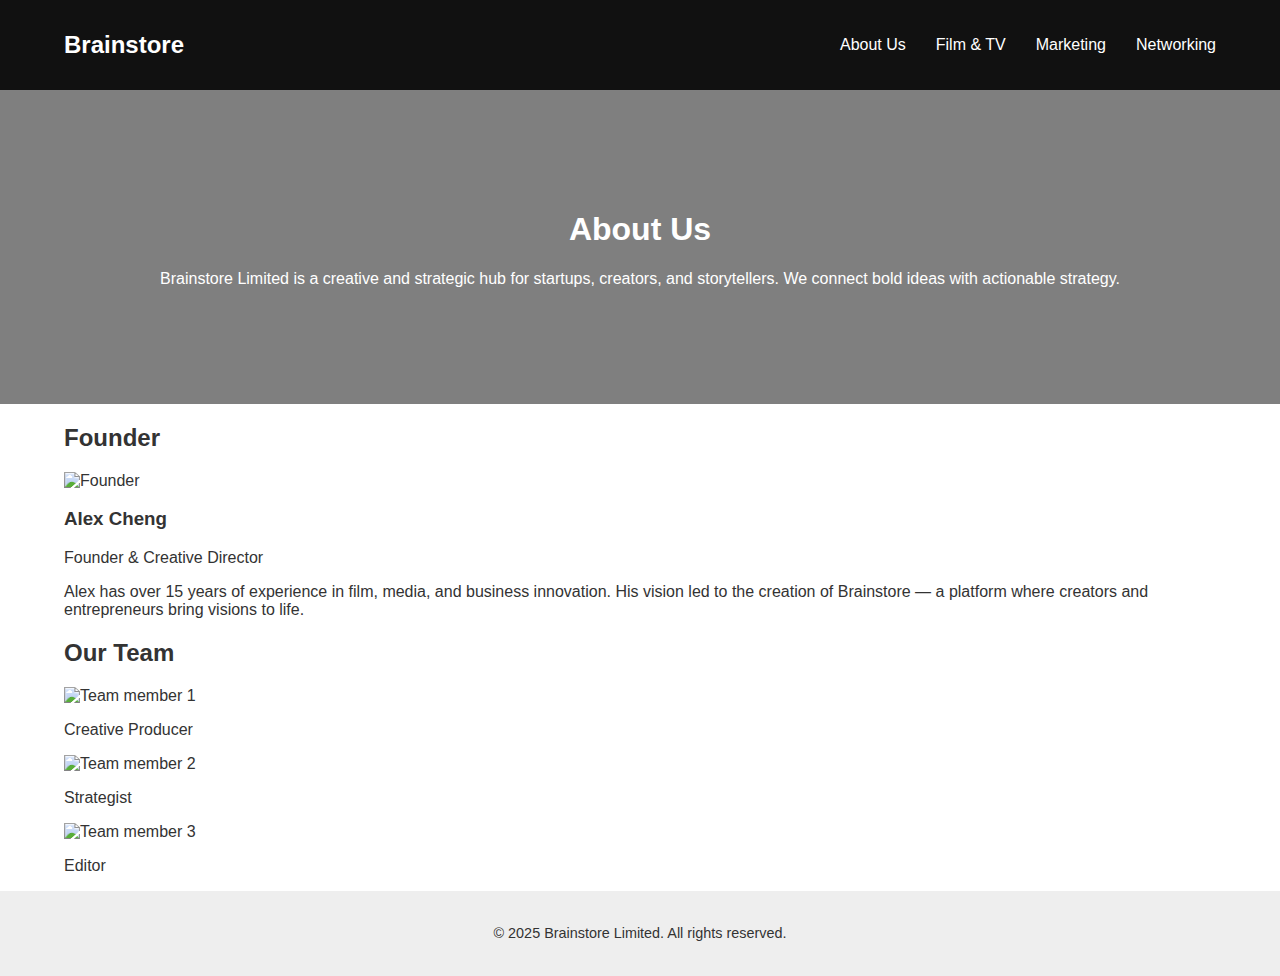
==== about.html @ 5fc56605 "Create about.html" ====
<!DOCTYPE html>
<html lang="en">
<head>
  <meta charset="UTF-8" />
  <meta name="viewport" content="width=device-width, initial-scale=1.0"/>
  <title>About Us – Brainstore</title>
  <link rel="stylesheet" href="style.css" />
</head>
<body>
  <nav class="navbar">
    <div class="container nav-container">
      <a href="index.html" class="logo">Brainstore</a>
      <ul class="nav-links">
        <li><a href="about.html">About Us</a></li>
        <li><a href="film.html">Film & TV</a></li>
        <li><a href="marketing.html">Marketing</a></li>
        <li><a href="networking.html">Networking</a></li>
      </ul>
    </div>
  </nav>

  <header class="hero">
    <div class="hero-content container">
      <h1>About Us</h1>
      <p>Brainstore Limited is a creative and strategic hub for startups, creators, and storytellers. We connect bold ideas with actionable strategy.</p>
    </div>
  </header>

  <section class="container founder-section">
    <h2>Founder</h2>
    <div class="founder-profile">
      <img src="https://images.unsplash.com/photo-founder" alt="Founder">
      <div>
        <h3>Alex Cheng</h3>
        <p>Founder & Creative Director</p>
        <p>Alex has over 15 years of experience in film, media, and business innovation. His vision led to the creation of Brainstore — a platform where creators and entrepreneurs bring visions to life.</p>
      </div>
    </div>
  </section>

  <section class="container team-gallery">
    <h2>Our Team</h2>
    <div class="team-grid">
      <div class="team-member">
        <img src="https://images.unsplash.com/photo-team1" alt="Team member 1" />
        <p>Creative Producer</p>
      </div>
      <div class="team-member">
        <img src="https://images.unsplash.com/photo-team2" alt="Team member 2" />
        <p>Strategist</p>
      </div>
      <div class="team-member">
        <img src="https://images.unsplash.com/photo-team3" alt="Team member 3" />
        <p>Editor</p>
      </div>
    </div>
  </section>

  <footer>
    <div class="container">
      <p>© 2025 Brainstore Limited. All rights reserved.</p>
    </div>
  </footer>
</body>
</html>
---- style.css ----
body {
  font-family: 'Segoe UI', Tahoma, Geneva, Verdana, sans-serif;
  margin: 0;
  padding: 0;
  color: #333;
  background-color: #fff;
}
a {
  text-decoration: none;
  color: #ff6600;
}
.container {
  width: 90%;
  max-width: 1200px;
  margin: auto;
}
.navbar {
  background: #111;
  padding: 20px 0;
}
.nav-container {
  display: flex;
  justify-content: space-between;
  align-items: center;
}
.logo {
  font-size: 1.5em;
  color: white;
  font-weight: bold;
}
.nav-links {
  list-style: none;
  display: flex;
  gap: 30px;
}
.nav-links a {
  color: white;
  font-weight: 500;
}

.hero {
  background: linear-gradient(rgba(0,0,0,0.5), rgba(0,0,0,0.5)), url('https://images.unsplash.com/photo-landing') no-repeat center center/cover;
  color: white;
  text-align: center;
  padding: 100px 20px;
}
.cta-button {
  display: inline-block;
  margin-top: 20px;
  padding: 12px 24px;
  background-color: #ff6600;
  color: white;
  border-radius: 4px;
  font-weight: bold;
}

.features {
  display: flex;
  gap: 30px;
  margin: 80px 0;
  justify-content: space-between;
}
.feature-block {
  flex: 1;
  text-align: center;
}
.feature-block img {
  width: 100%;
  max-height: 180px;
  object-fit: cover;
  border-radius: 8px;
}
.banner {
  background-color: #fafafa;
  text-align: center;
  padding: 80px 20px;
}
footer {
  background: #eee;
  text-align: center;
  padding: 20px;
  font-size: 0.9em;
}
@media screen and (max-width: 768px) {
  .features {
    flex-direction: column;
  }
  .nav-links {
    flex-direction: column;
    gap: 10px;
  }
}
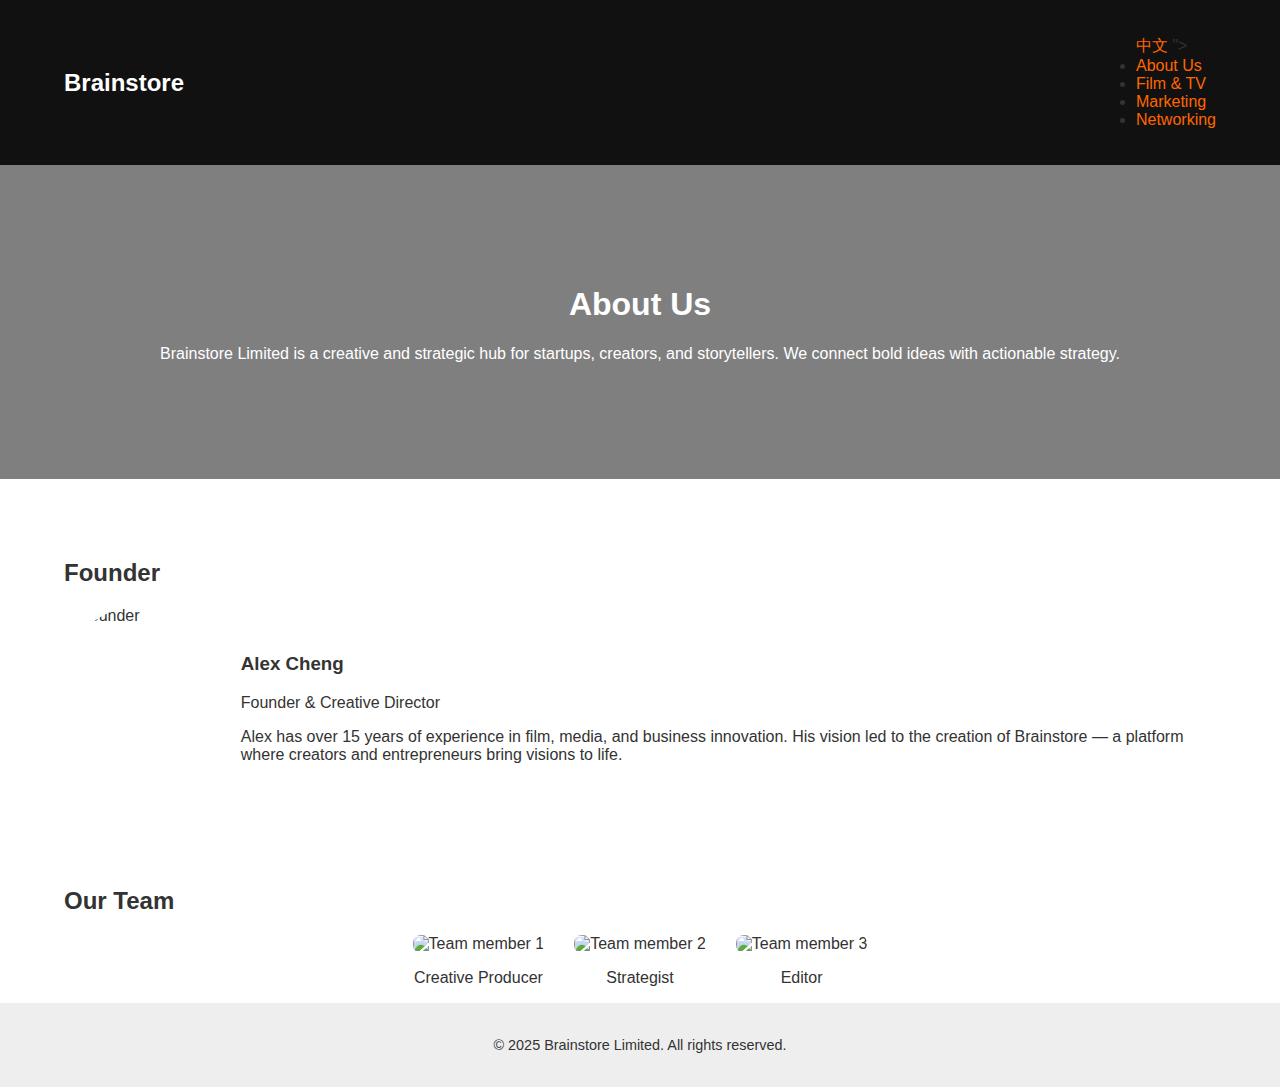
==== commit 98eba06b: "Update about.html" ====
--- a/about.html
+++ b/about.html
@@ -10,7 +10,10 @@
   <nav class="navbar">
     <div class="container nav-container">
       <a href="index.html" class="logo">Brainstore</a>
-      <ul class="nav-links">
+      <ul class="<li class="lang-switcher">
+  <a href="#" onclick="switchLang()">中文</a>
+</li>
+">
         <li><a href="about.html">About Us</a></li>
         <li><a href="film.html">Film & TV</a></li>
         <li><a href="marketing.html">Marketing</a></li>
@@ -61,5 +64,18 @@
       <p>© 2025 Brainstore Limited. All rights reserved.</p>
     </div>
   </footer>
+  <script>
+  function switchLang() {
+    const currentPage = location.pathname;
+    if (currentPage.includes('-zh')) {
+      const englishPage = currentPage.replace('-zh', '');
+      window.location.href = englishPage;
+    } else {
+      const zhPage = currentPage.replace('.html', '-zh.html');
+      window.location.href = zhPage;
+    }
+  }
+</script>
+
 </body>
 </html>
--- a/style.css
+++ b/style.css
@@ -90,3 +90,51 @@
     gap: 10px;
   }
 }
+.founder-section {
+  margin-top: 80px;
+}
+.founder-profile {
+  display: flex;
+  gap: 30px;
+  align-items: center;
+}
+.founder-profile img {
+  width: 200px;
+  height: 200px;
+  object-fit: cover;
+  border-radius: 100px;
+}
+.team-gallery {
+  margin-top: 80px;
+}
+.team-grid {
+  display: flex;
+  gap: 30px;
+  flex-wrap: wrap;
+  justify-content: center;
+}
+.team-member {
+  text-align: center;
+  max-width: 150px;
+}
+.team-member img {
+  width: 100%;
+  border-radius: 8px;
+  height: 150px;
+  object-fit: cover;
+}
+.video-wrapper {
+  position: relative;
+  padding-bottom: 56.25%;
+  height: 0;
+  margin-bottom: 60px;
+}
+.video-wrapper iframe {
+  position: absolute;
+  top: 0;
+  left: 0;
+  width: 100%;
+  height: 100%;
+  border-radius: 8px;
+}
+
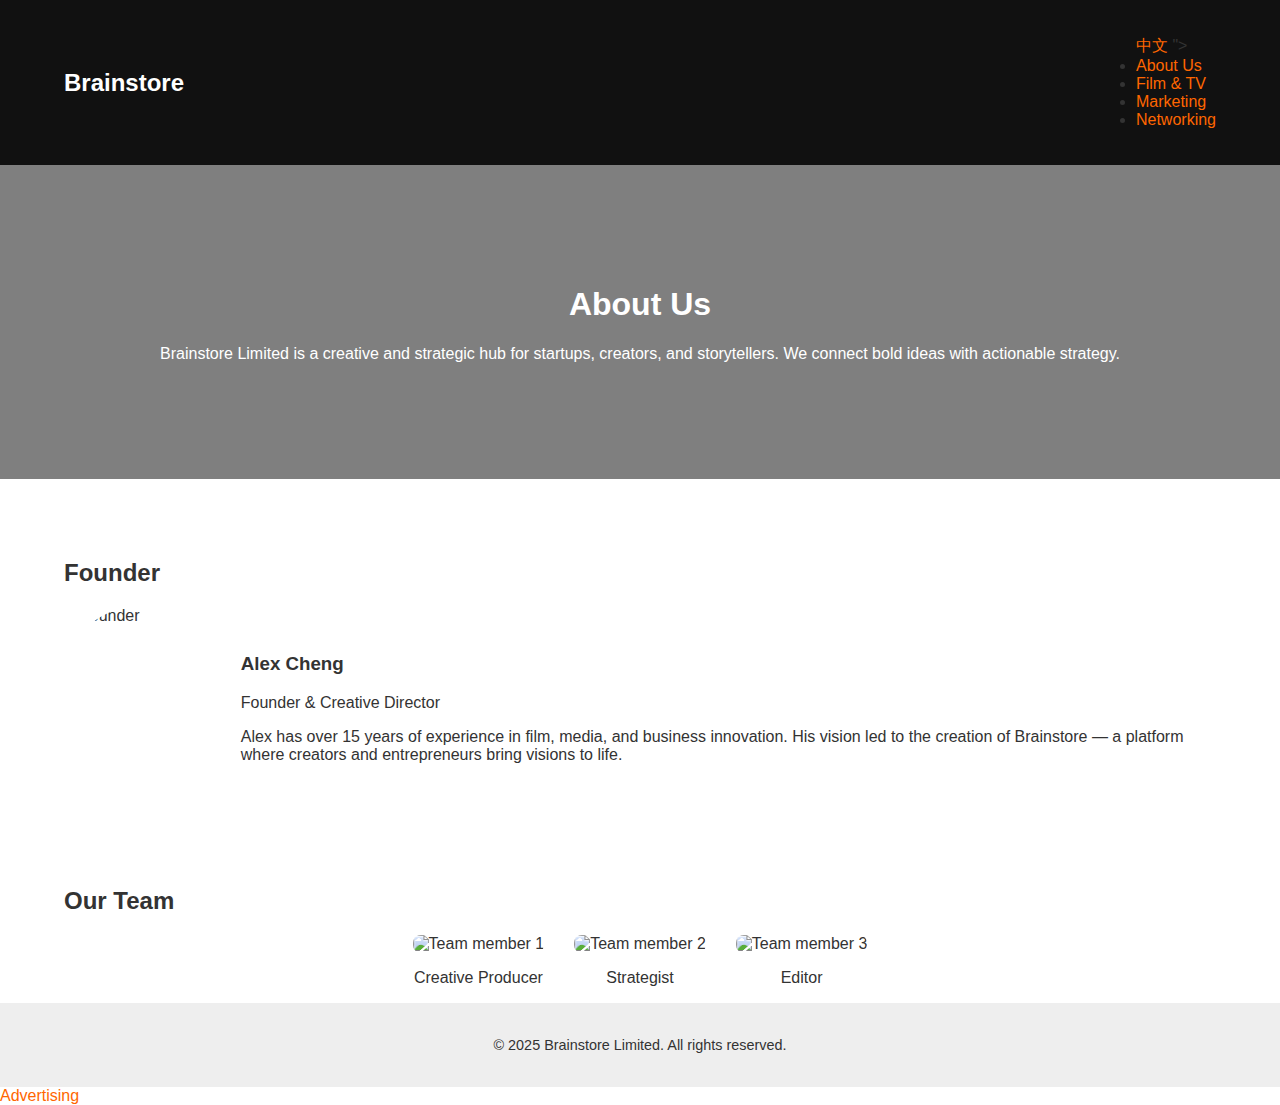
==== commit a12d80c8: "Update about.html" ====
--- a/about.html
+++ b/about.html
@@ -76,6 +76,7 @@
     }
   }
 </script>
+<li><a href="advertising.html">Advertising</a></li>
 
 </body>
 </html>
--- a/style.css
+++ b/style.css
@@ -137,4 +137,11 @@
   height: 100%;
   border-radius: 8px;
 }
+.lang-switcher a {
+  color: #ccc;
+  font-size: 0.9em;
+}
+.lang-switcher a:hover {
+  color: #ff6600;
+}
 
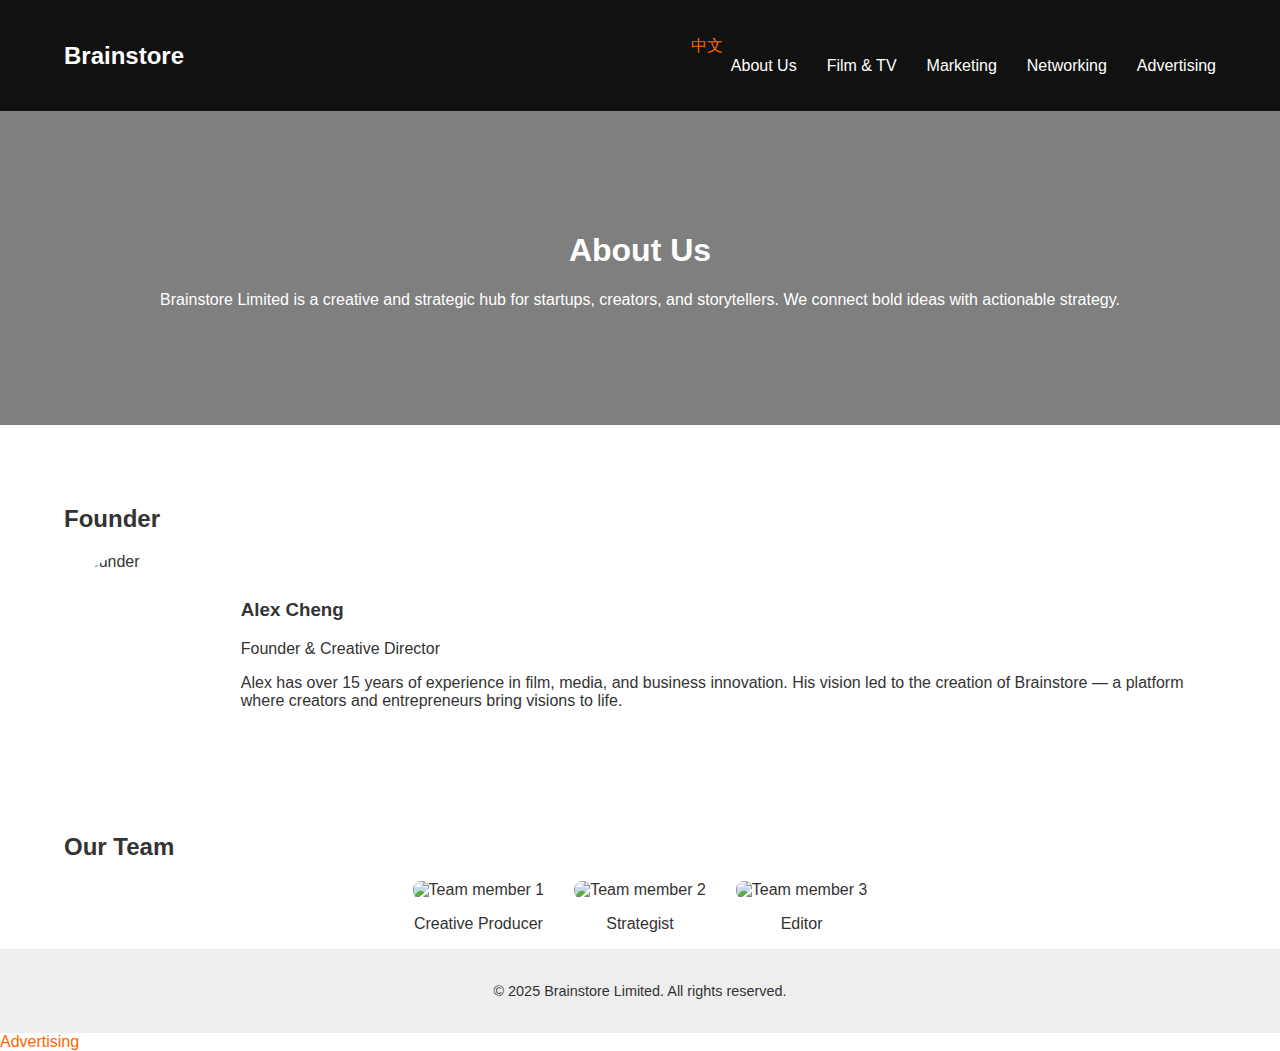
==== commit ba62d926: "Update about.html" ====
--- a/about.html
+++ b/about.html
@@ -13,12 +13,14 @@
       <ul class="<li class="lang-switcher">
   <a href="#" onclick="switchLang()">中文</a>
 </li>
-">
-        <li><a href="about.html">About Us</a></li>
-        <li><a href="film.html">Film & TV</a></li>
-        <li><a href="marketing.html">Marketing</a></li>
-        <li><a href="networking.html">Networking</a></li>
-      </ul>
+<ul class="nav-links">
+  <li><a href="about.html">About Us</a></li>
+  <li><a href="film.html">Film & TV</a></li>
+  <li><a href="marketing.html">Marketing</a></li>
+  <li><a href="networking.html">Networking</a></li>
+  <li><a href="advertising.html">Advertising</a></li>
+</ul>
+
     </div>
   </nav>
 
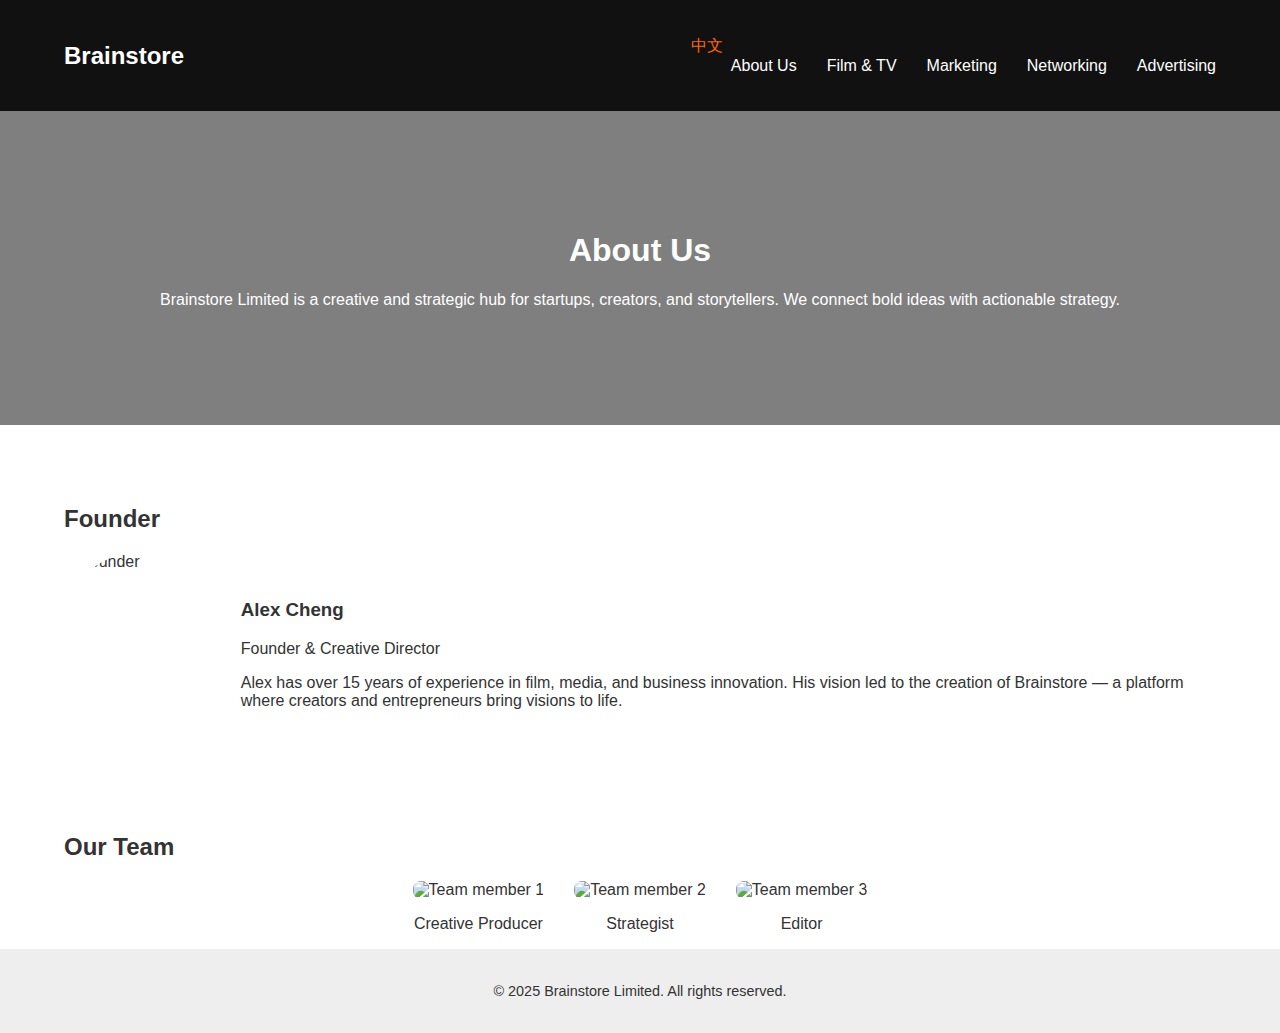
==== commit fee8b822: "Update about.html" ====
--- a/about.html
+++ b/about.html
@@ -78,7 +78,6 @@
     }
   }
 </script>
-<li><a href="advertising.html">Advertising</a></li>
 
 </body>
 </html>
